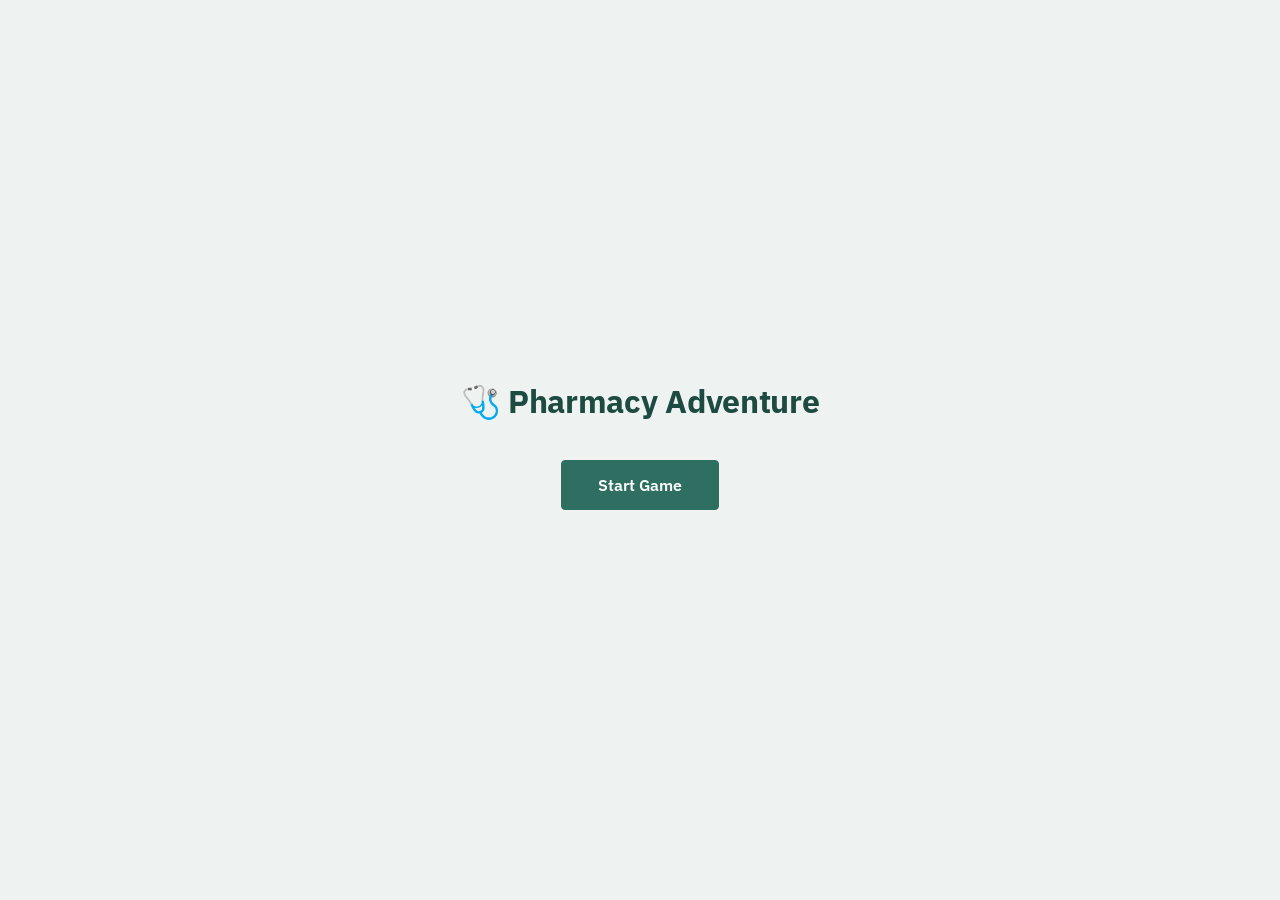
==== index.html @ de2fbcca "Initial commit* Initial commit with changes done before  v0.2.1 - Change data in word game & memo" ====
<!DOCTYPE html>
<html lang="en">

<head>
    <meta charset="UTF-8">
    <meta name="viewport" content="width=device-width, initial-scale=1.0">
    <title>Pharmacy Adventure</title>
    <link rel="stylesheet" href="style.css">
    <link rel="preconnect" href="https://fonts.googleapis.com">
    <link
        href="https://fonts.googleapis.com/css2?family=IBM+Plex+Sans:wght@400;500;600;700&family=IBM+Plex+Mono:wght@500;600;700&display=swap"
        rel="stylesheet">
    <style>
        :root {
            --bg: #EEF3F1;
            --panel: #FFFFFF;
            --ink: #16281F;
            --ink-soft: #4B5D54;
            --teal: #2F6F62;
            --teal-dark: #1E4B41;
            --amber: #D98E2B;
            --amber-soft: #F6E3C4;
            --line: #C7D6CD;
        }

        * {
            box-sizing: border-box;
        }

        html,
        body {
            height: 100%;
            margin: 0;
            overflow: hidden;
        }

        body {
            font-family: 'IBM Plex Sans', sans-serif;
            background: var(--bg);
            color: var(--ink);
            height: 100vh;
            display: flex;
            align-items: center;
            justify-content: center;
            padding: 20px;
        }

        .screen {
            width: 100%;
            max-width: 900px;
            text-align: center;
        }

        .screen.hidden {
            display: none;
        }

        .screen h1 {
            font-size: 32px;
            font-weight: 700;
            letter-spacing: -0.01em;
            color: var(--teal-dark);
            margin: 0 0 28px;
        }

        button {
            font-family: 'IBM Plex Sans', sans-serif;
            font-weight: 600;
            font-size: 14px;
            border: 1px solid var(--teal);
            background: var(--teal);
            color: #fff;
            padding: 10px 20px;
            border-radius: 4px;
            cursor: pointer;
        }

        button:hover:not(:disabled) {
            background: var(--teal-dark);
            border-color: var(--teal-dark);
        }

        button:disabled {
            background: var(--line);
            border-color: var(--line);
            color: var(--ink-soft);
            cursor: not-allowed;
        }

        button.ghost {
            background: transparent;
            color: var(--teal);
        }

        button.ghost:hover:not(:disabled) {
            background: var(--teal);
            color: #fff;
        }

        #mainMenu button {
            font-size: 16px;
            padding: 14px 36px;
        }

        .level-container {
            display: flex;
            flex-wrap: wrap;
            justify-content: center;
            gap: 20px;
            margin-bottom: 28px;
        }

        .level {
            background: var(--panel);
            border: 1px solid var(--line);
            border-radius: 4px;
            padding: 22px 20px;
            width: 220px;
            display: flex;
            flex-direction: column;
            align-items: center;
            gap: 10px;
        }

        .level h2 {
            margin: 0;
            font-size: 17px;
            font-weight: 600;
            color: var(--teal-dark);
        }

        .level p {
            margin: 0;
            font-family: 'IBM Plex Mono', monospace;
            font-size: 12px;
            color: var(--ink-soft);
        }

        .level button {
            width: 100%;
            margin-top: 4px;
        }

        hr {
            border: none;
            border-top: 1px solid var(--line);
            margin: 28px auto;
            max-width: 500px;
        }

        #bossBtn {
            font-size: 15px;
            padding: 12px 28px;
        }

        #bossBtn:not(:disabled) {
            background: var(--amber);
            border-color: var(--amber);
        }

        #bossBtn:not(:disabled):hover {
            background: #c07f24;
            border-color: #c07f24;
        }
    </style>
</head>

<body>

    <div id="mainMenu" class="screen">
        <h1>🩺 Pharmacy Adventure</h1>
        <audio id="backgroundMusic" preload="auto" loop>
            <source src="assets/sound/bckgrd.mp3" type="audio/mpeg">
            Your browser does not support the audio element.
        </audio>
        <button onclick="showHub()">Start Game</button>
    </div>

    <div id="hub" class="screen hidden">
        <h1>Select a Challenge</h1>

        <div class="level-container">
            <div class="level">
                <h2>Memory Game</h2> <!-- Use 'A Brand New Start - TrackTribe' Audio  -->
                <p id="status1">Not Completed</p>
                <button onclick="playLevel(1)">Play</button>
            </div>

            <div class="level"> <!-- Use 'Scheming Weasel (faster version) – Kevin MacLeod' Audio  -->
                <h2>Word Search</h2>
                <p id="status2">Not Completed</p>
                <button onclick="playLevel(2)">Play</button>
            </div>

            <div class="level">
                <h2>Mini Game</h2> <!-- Use 'Computer Bounce - Geographer' Audio  -->
                <p id="status3">Not Completed</p>
                <button onclick="playLevel(3)">Play</button>
            </div>
        </div>

        <hr>

        <button id="bossBtn" disabled onclick="playBoss()">
            Boss Level Locked!
        </button>

        <button class="ghost" style="margin-top: 20px;" onclick="resetProgress()">Reset Progress</button>

    </div>

    <script src="script.js"></script>

</body>

</html>
---- style.css ----
body {
    font-family: Arial, sans-serif;
    text-align: center;
    background: #f4f4f4;
}

.screen {
    padding: 40px;
}

.hidden {
    display: none;
}

.level-container {
    display: flex;
    justify-content: center;
    gap: 20px;
    flex-wrap: wrap;
}

.level {
    background: white;
    width: 300px;
    margin: 20px auto;
    padding: 20px;
    border-radius: 10px;
    box-shadow: 0 2px 5px rgba(0, 0, 0, .2);
}

button {
    padding: 10px 20px;
    margin: 10px;
    cursor: pointer;
    font-size: 16px;
}

.completed {
    color: green;
    font-weight: bold;
}

#splashScreen {
	display: none;
      position: fixed;
      inset: 0;
      align-items: center;
      justify-content: center;
      background: rgba(22, 40, 31, 0.55);
      color: #fff;
      font-family: 'IBM Plex Sans', sans-serif;
      font-size: 26px;
      font-weight: 700;
      letter-spacing: -0.01em;
      text-align: center;
      padding: 20px;
      cursor: pointer;
      z-index: 30;
}
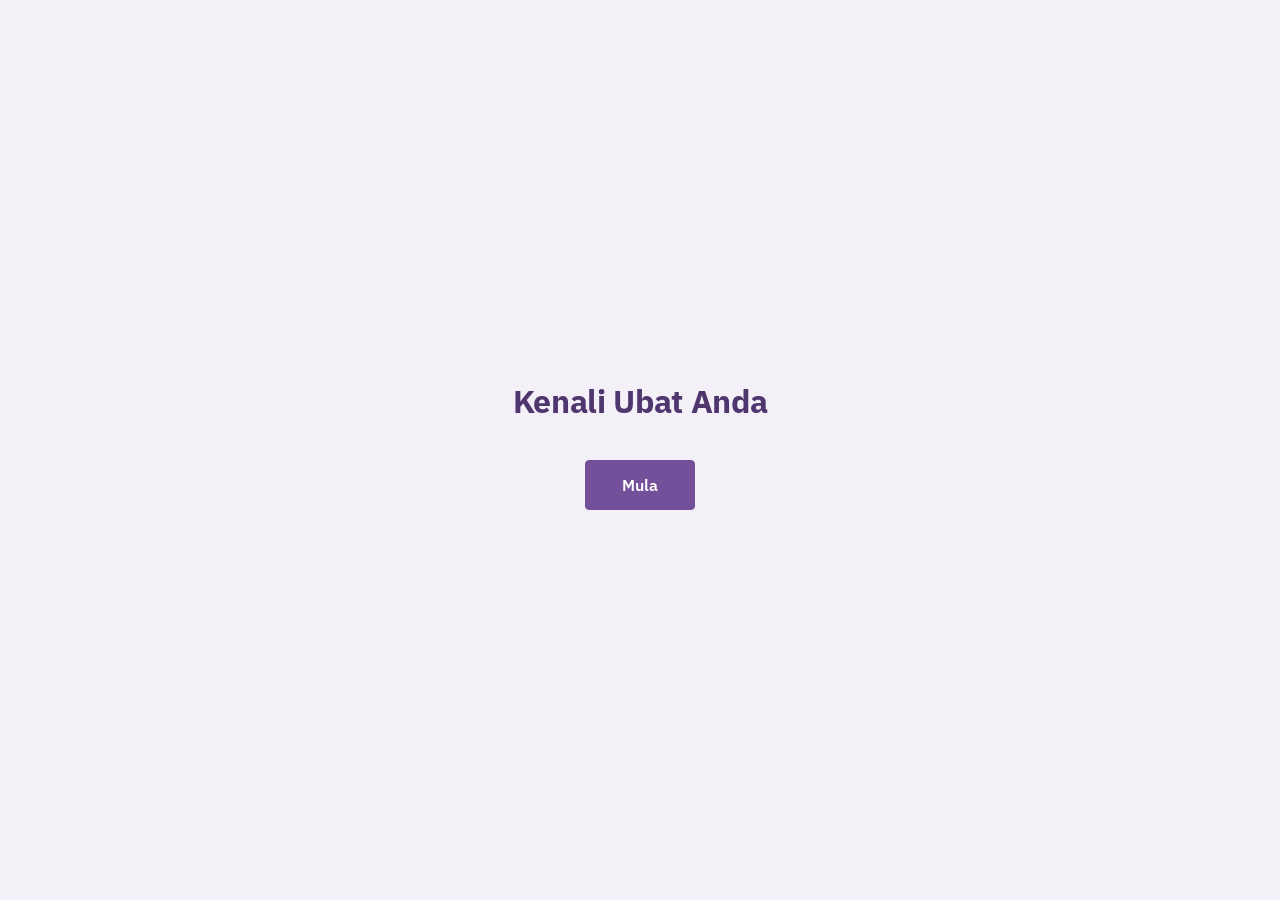
==== commit 6842d04d: "Streamlined project styles and functionality - Separate CSS & JS for Level 1 & Level 2 into individu" ====
--- a/index.html
+++ b/index.html
@@ -4,7 +4,8 @@
 <head>
     <meta charset="UTF-8">
     <meta name="viewport" content="width=device-width, initial-scale=1.0">
-    <title>Pharmacy Adventure</title>
+    <title>Kenali Ubat Anda</title>
+    <link rel="manifest" href="manifest.json">
     <link rel="stylesheet" href="style.css">
     <link rel="preconnect" href="https://fonts.googleapis.com">
     <link
@@ -12,15 +13,15 @@
         rel="stylesheet">
     <style>
         :root {
-            --bg: #EEF3F1;
+            --bg: #F4F0F7;
             --panel: #FFFFFF;
-            --ink: #16281F;
-            --ink-soft: #4B5D54;
-            --teal: #2F6F62;
-            --teal-dark: #1E4B41;
+            --ink: #261D2E;
+            --ink-soft: #62596B;
+            --teal: #75509A;
+            --teal-dark: #50366E;
             --amber: #D98E2B;
             --amber-soft: #F6E3C4;
-            --line: #C7D6CD;
+            --line: #D7CBE2;
         }
 
         * {
@@ -168,44 +169,44 @@
 <body>
 
     <div id="mainMenu" class="screen">
-        <h1>🩺 Pharmacy Adventure</h1>
+        <h1>Kenali Ubat Anda</h1>
         <audio id="backgroundMusic" preload="auto" loop>
             <source src="assets/sound/bckgrd.mp3" type="audio/mpeg">
             Your browser does not support the audio element.
         </audio>
-        <button onclick="showHub()">Start Game</button>
+        <button onclick="showHub()">Mula</button>
     </div>
 
     <div id="hub" class="screen hidden">
-        <h1>Select a Challenge</h1>
+        <h1>Sila Pilih Cabaran</h1>
 
         <div class="level-container">
             <div class="level">
-                <h2>Memory Game</h2> <!-- Use 'A Brand New Start - TrackTribe' Audio  -->
+                <h2>Memori</h2> <!-- Use 'A Brand New Start - TrackTribe' Audio  -->
                 <p id="status1">Not Completed</p>
-                <button onclick="playLevel(1)">Play</button>
+                <button onclick="playLevel(1)">Mula</button>
             </div>
 
             <div class="level"> <!-- Use 'Scheming Weasel (faster version) – Kevin MacLeod' Audio  -->
-                <h2>Word Search</h2>
+                <h2>Cari Kata</h2>
                 <p id="status2">Not Completed</p>
-                <button onclick="playLevel(2)">Play</button>
+                <button onclick="playLevel(2)">Mula</button>
             </div>
 
             <div class="level">
                 <h2>Mini Game</h2> <!-- Use 'Computer Bounce - Geographer' Audio  -->
                 <p id="status3">Not Completed</p>
-                <button onclick="playLevel(3)">Play</button>
+                <button onclick="playLevel(3)">Mula</button>
             </div>
         </div>
 
         <hr>
 
         <button id="bossBtn" disabled onclick="playBoss()">
-            Boss Level Locked!
+            Peringkat Bonus Dikunci!
         </button>
 
-        <button class="ghost" style="margin-top: 20px;" onclick="resetProgress()">Reset Progress</button>
+        <button class="ghost" style="margin-top: 20px;" onclick="resetProgress()">Set Semula Cabaran</button>
 
     </div>
 
--- a/style.css
+++ b/style.css
@@ -1,7 +1,7 @@
 body {
     font-family: Arial, sans-serif;
     text-align: center;
-    background: #f4f4f4;
+    background: #F4F0F7;
 }
 
 .screen {
@@ -36,24 +36,28 @@
 }
 
 .completed {
-    color: green;
+    color: #75509A;
     font-weight: bold;
 }
 
 #splashScreen {
 	display: none;
-      position: fixed;
-      inset: 0;
-      align-items: center;
-      justify-content: center;
-      background: rgba(22, 40, 31, 0.55);
-      color: #fff;
-      font-family: 'IBM Plex Sans', sans-serif;
-      font-size: 26px;
-      font-weight: 700;
-      letter-spacing: -0.01em;
-      text-align: center;
-      padding: 20px;
-      cursor: pointer;
-      z-index: 30;
-}+    position: fixed;
+    top: 50%;
+    left: 50%;
+    width: min(360px, calc(100vw - 40px));
+    transform: translate(-50%, -50%);
+    background: #fff;
+    color: #261D2E;
+    font-family: 'IBM Plex Sans', sans-serif;
+    font-size: 26px;
+    font-weight: 700;
+    letter-spacing: -0.01em;
+    text-align: center;
+    padding: 52px 28px;
+    border: 1px solid #D7CBE2;
+    border-radius: 8px;
+    box-shadow: 0 0 0 100vmax rgba(38, 29, 46, 0.18), 0 14px 32px rgba(38, 29, 46, 0.16);
+    cursor: pointer;
+    z-index: 30;
+}
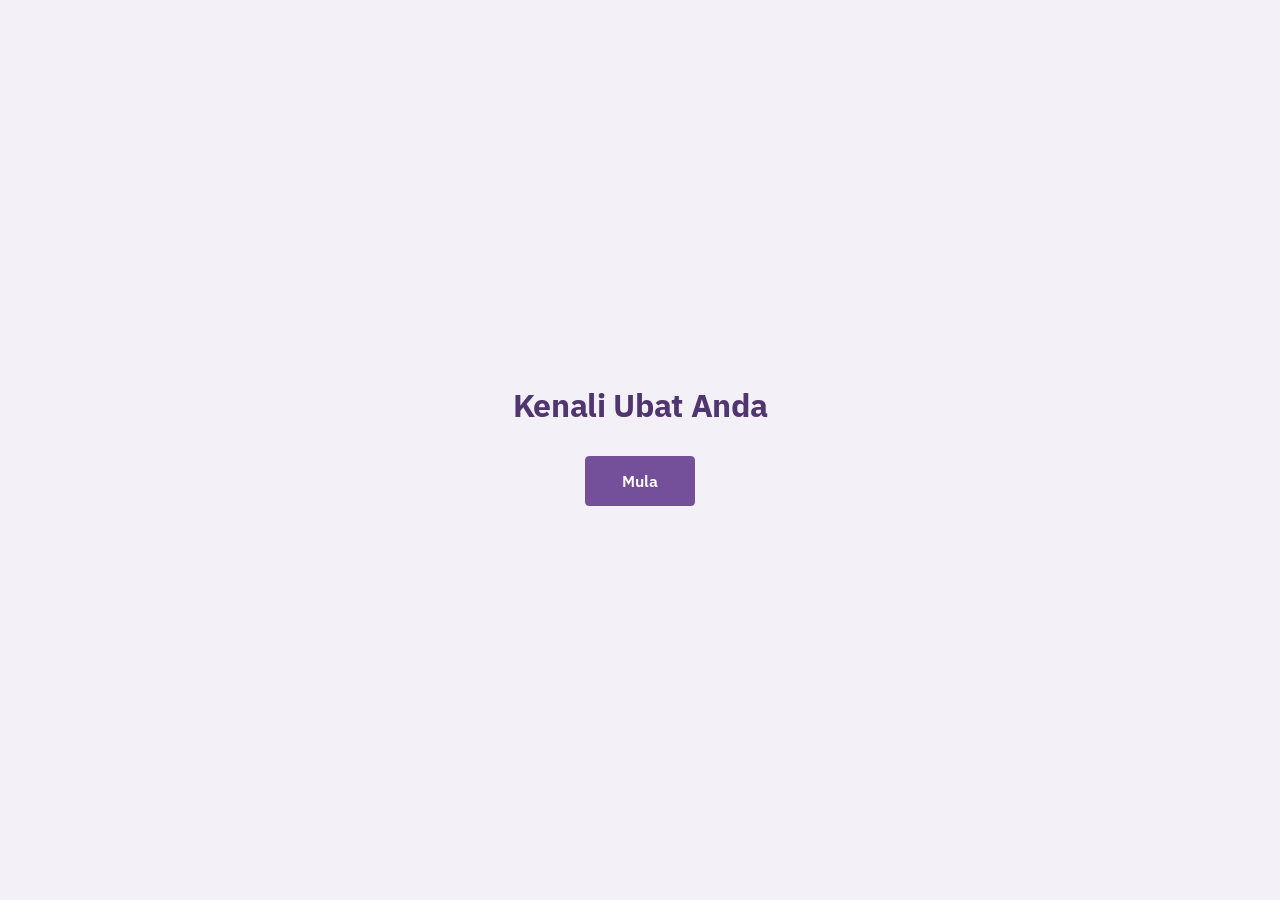
==== commit d1da5722: "Changes on page view & added new assets" ====
--- a/index.html
+++ b/index.html
@@ -48,7 +48,7 @@
 
         .screen {
             width: 100%;
-            max-width: 900px;
+            max-width: 1200px;
             text-align: center;
         }
 
@@ -61,7 +61,7 @@
             font-weight: 700;
             letter-spacing: -0.01em;
             color: var(--teal-dark);
-            margin: 0 0 28px;
+            margin: 0 0 20px;
         }
 
         button {
@@ -107,16 +107,17 @@
             display: flex;
             flex-wrap: wrap;
             justify-content: center;
-            gap: 20px;
-            margin-bottom: 28px;
+            gap: 16px;
+            margin-bottom: 20px;
         }
 
         .level {
             background: var(--panel);
             border: 1px solid var(--line);
             border-radius: 4px;
-            padding: 22px 20px;
-            width: 220px;
+            padding: 18px 20px;
+            width: min(100%, 300px);
+            flex: 1 1 220px;
             display: flex;
             flex-direction: column;
             align-items: center;
@@ -145,7 +146,7 @@
         hr {
             border: none;
             border-top: 1px solid var(--line);
-            margin: 28px auto;
+            margin: 20px auto;
             max-width: 500px;
         }
 
--- a/style.css
+++ b/style.css
@@ -5,7 +5,7 @@
 }
 
 .screen {
-    padding: 40px;
+    padding: 24px;
 }
 
 .hidden {
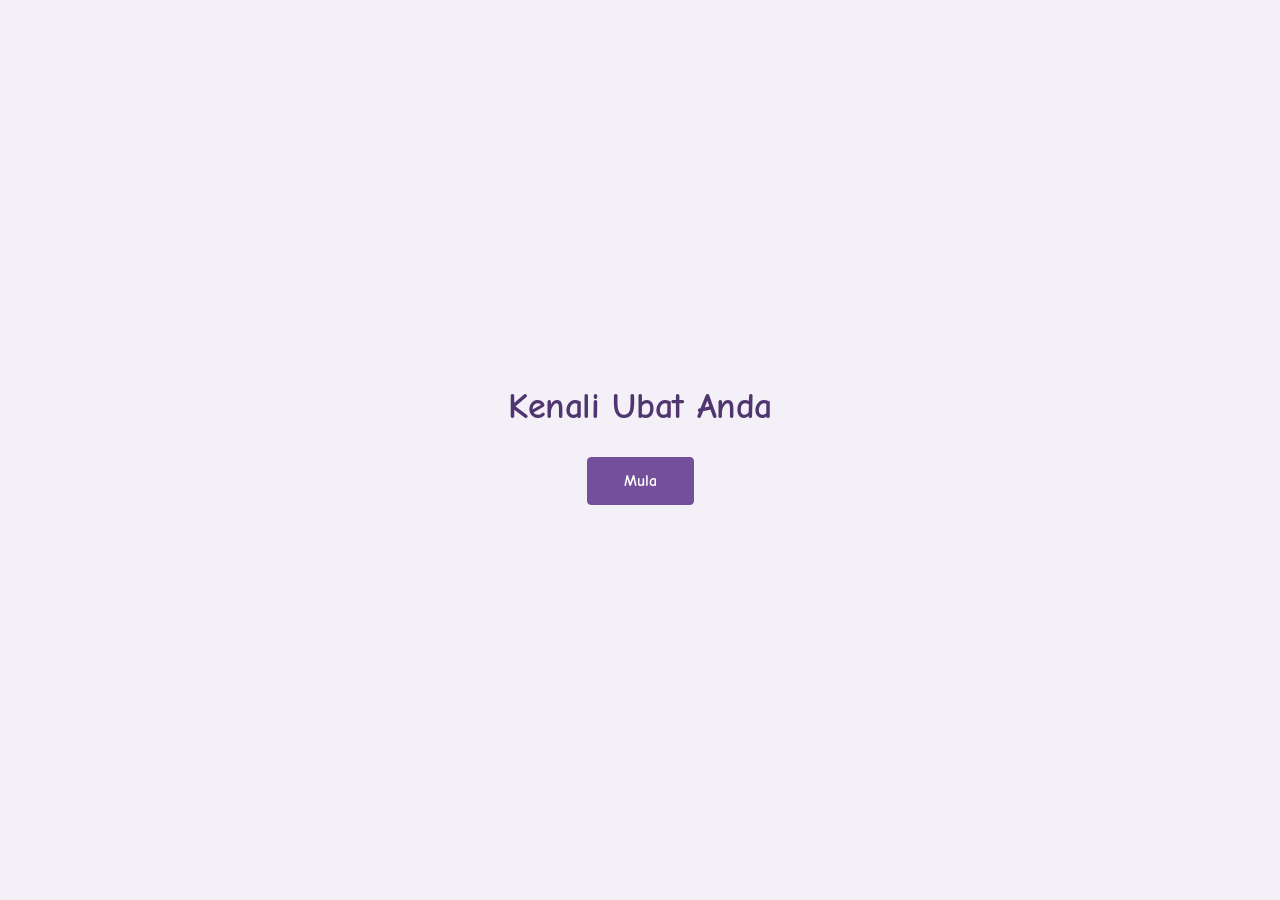
==== commit f5352b39: "Add game functionality and styling for levels 1 and 3 - Implement memory card matching game in level" ====
--- a/index.html
+++ b/index.html
@@ -7,10 +7,6 @@
     <title>Kenali Ubat Anda</title>
     <link rel="manifest" href="manifest.json">
     <link rel="stylesheet" href="style.css">
-    <link rel="preconnect" href="https://fonts.googleapis.com">
-    <link
-        href="https://fonts.googleapis.com/css2?family=IBM+Plex+Sans:wght@400;500;600;700&family=IBM+Plex+Mono:wght@500;600;700&display=swap"
-        rel="stylesheet">
     <style>
         :root {
             --bg: #F4F0F7;
@@ -36,19 +32,22 @@
         }
 
         body {
-            font-family: 'IBM Plex Sans', sans-serif;
+            font-family: 'Comic Neue', 'Comic Sans MS', cursive;
+            font-size: 17px;
             background: var(--bg);
-            color: var(--ink);
+            color: #1E1A22;
             height: 100vh;
             display: flex;
             align-items: center;
             justify-content: center;
             padding: 20px;
+            max-width: 100%;
+            overflow-x: hidden;
         }
 
         .screen {
             width: 100%;
-            max-width: 1200px;
+            max-width: min(1200px, calc(100vw - 24px));
             text-align: center;
         }
 
@@ -57,7 +56,7 @@
         }
 
         .screen h1 {
-            font-size: 32px;
+            font-size: 36px;
             font-weight: 700;
             letter-spacing: -0.01em;
             color: var(--teal-dark);
@@ -65,9 +64,9 @@
         }
 
         button {
-            font-family: 'IBM Plex Sans', sans-serif;
+            font-family: 'Comic Neue', 'Comic Sans MS', cursive;
             font-weight: 600;
-            font-size: 14px;
+            font-size: 16px;
             border: 1px solid var(--teal);
             background: var(--teal);
             color: #fff;
@@ -122,19 +121,20 @@
             flex-direction: column;
             align-items: center;
             gap: 10px;
+            max-width: calc(100vw - 32px);
         }
 
         .level h2 {
             margin: 0;
-            font-size: 17px;
+            font-size: 20px;
             font-weight: 600;
             color: var(--teal-dark);
         }
 
         .level p {
             margin: 0;
-            font-family: 'IBM Plex Mono', monospace;
-            font-size: 12px;
+            font-family: 'Comic Neue', 'Comic Sans MS', cursive;
+            font-size: 14px;
             color: var(--ink-soft);
         }
 
@@ -163,6 +163,33 @@
         #bossBtn:not(:disabled):hover {
             background: #c07f24;
             border-color: #c07f24;
+        }
+
+        @media (max-width: 1366px) {
+            body {
+                padding: 14px;
+                font-size: 16px;
+            }
+
+            .level {
+                width: min(260px, calc(100vw - 30px));
+                padding: 16px;
+            }
+        }
+
+        @media (max-height: 650px) {
+            body {
+                padding: 10px;
+            }
+
+            .screen {
+                padding: 12px;
+            }
+
+            .level {
+                padding: 14px;
+                gap: 8px;
+            }
         }
     </style>
 </head>
@@ -184,19 +211,19 @@
         <div class="level-container">
             <div class="level">
                 <h2>Memori</h2> <!-- Use 'A Brand New Start - TrackTribe' Audio  -->
-                <p id="status1">Not Completed</p>
+                <p id="status1">Belum Selesai</p>
                 <button onclick="playLevel(1)">Mula</button>
             </div>
 
             <div class="level"> <!-- Use 'Scheming Weasel (faster version) – Kevin MacLeod' Audio  -->
                 <h2>Cari Kata</h2>
-                <p id="status2">Not Completed</p>
+                <p id="status2">Belum Selesai</p>
                 <button onclick="playLevel(2)">Mula</button>
             </div>
 
             <div class="level">
-                <h2>Mini Game</h2> <!-- Use 'Computer Bounce - Geographer' Audio  -->
-                <p id="status3">Not Completed</p>
+                <h2>Susun Padan</h2> <!-- Use 'Computer Bounce - Geographer' Audio  -->
+                <p id="status3">Belum Selesai</p>
                 <button onclick="playLevel(3)">Mula</button>
             </div>
         </div>
--- a/style.css
+++ b/style.css
@@ -1,11 +1,54 @@
+@font-face {
+    font-family: 'Comic Neue';
+    src: url('./assets/font/ComicNeue-Regular.ttf') format('truetype');
+    font-weight: 400;
+    font-style: normal;
+}
+
+@font-face {
+    font-family: 'Comic Neue';
+    src: url('./assets/font/ComicNeue-Bold.ttf') format('truetype');
+    font-weight: 700;
+    font-style: normal;
+}
+
+@font-face {
+    font-family: 'Comic Neue';
+    src: url('./assets/font/ComicNeue-Italic.ttf') format('truetype');
+    font-weight: 400;
+    font-style: italic;
+}
+
+@font-face {
+    font-family: 'Comic Neue';
+    src: url('./assets/font/ComicNeue-BoldItalic.ttf') format('truetype');
+    font-weight: 700;
+    font-style: italic;
+}
+
+:root {
+    --ink: #1E1A22;
+    --ink-soft: #39313E;
+    --panel: #FFFFFF;
+    --bg: #F4F0F7;
+    --line: #D7CBE2;
+    --teal: #75509A;
+    --teal-dark: #50366E;
+}
+
 body {
-    font-family: Arial, sans-serif;
+    font-family: 'Comic Neue', 'Comic Sans MS', cursive;
+    font-size: 17px;
     text-align: center;
     background: #F4F0F7;
+    color: var(--ink);
+    max-width: 100%;
+    overflow-x: hidden;
 }
 
 .screen {
     padding: 24px;
+    max-width: 100%;
 }
 
 .hidden {
@@ -33,6 +76,7 @@
     margin: 10px;
     cursor: pointer;
     font-size: 16px;
+    font-family: 'Comic Neue', 'Comic Sans MS', cursive;
 }
 
 .completed {
@@ -46,10 +90,11 @@
     top: 50%;
     left: 50%;
     width: min(360px, calc(100vw - 40px));
+    max-width: 100%;
     transform: translate(-50%, -50%);
     background: #fff;
-    color: #261D2E;
-    font-family: 'IBM Plex Sans', sans-serif;
+    color: #1E1A22;
+    font-family: 'Comic Neue', 'Comic Sans MS', cursive;
     font-size: 26px;
     font-weight: 700;
     letter-spacing: -0.01em;
@@ -61,3 +106,34 @@
     cursor: pointer;
     z-index: 30;
 }
+
+@media (max-width: 1366px) {
+    body {
+        font-size: 16px;
+    }
+
+    .screen {
+        padding: 18px;
+    }
+
+    .level {
+        width: min(260px, calc(100vw - 32px));
+        margin: 12px auto;
+        padding: 16px;
+    }
+}
+
+@media (max-height: 650px) {
+    .screen {
+        padding: 12px;
+    }
+
+    .level {
+        margin: 10px auto;
+        padding: 14px;
+    }
+
+    #splashScreen {
+        padding: 36px 20px;
+    }
+}
